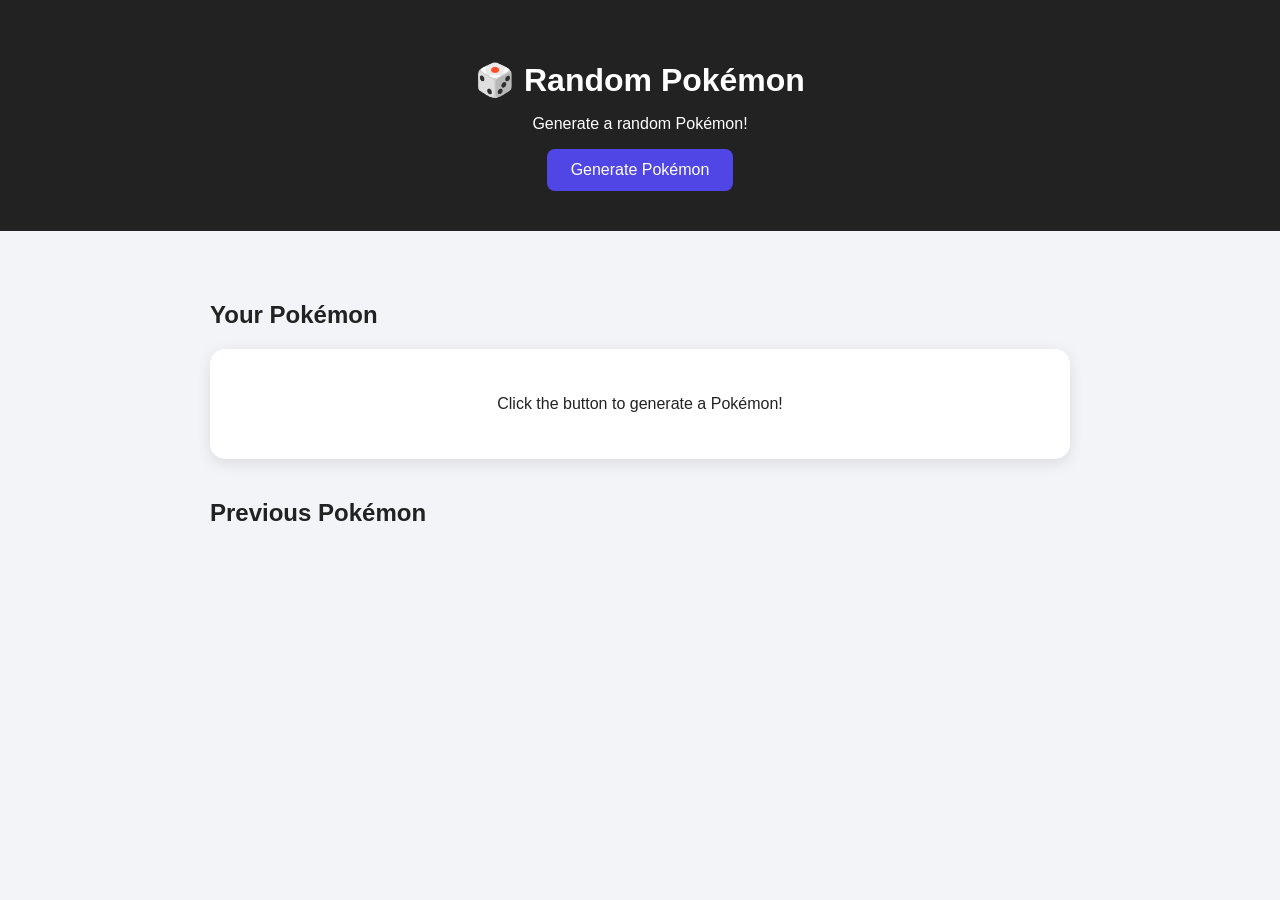
==== project2/index.html @ 836d51fa "Initial project" ====
<!DOCTYPE html>
<html lang="en">
<head>
    <meta charset="UTF-8">
    <meta name="viewport" content="width=device-width, initial-scale=1.0">

    <title>Random Pokémon Generator</title>

    <link rel="stylesheet" href="style.css">
</head>

<body>

    <header>
        <h1>🎲 Random Pokémon</h1>
        <p>Generate a random Pokémon!</p>

        <button id="generateButton">
            Generate Pokémon
        </button>
    </header>

    <main>

        <section id="pokemonContainer">
            <h2>Your Pokémon</h2>

            <div id="pokemonCard">
                <p>Click the button to generate a Pokémon!</p>
            </div>
        </section>

        <section>
            <h2>Previous Pokémon</h2>

            <div id="history"></div>
        </section>

    </main>

    <script src="script.js"></script>

</body>
</html>
---- project2/style.css ----
* {
    box-sizing: border-box;
}

body {
    margin: 0;
    font-family: Arial, sans-serif;
    background: #f2f4f8;
    color: #222;
}

header {
    text-align: center;
    padding: 40px 20px;
    background: #222;
    color: white;
}

header h1 {
    margin-bottom: 10px;
}

button {
    padding: 12px 24px;
    border: none;
    border-radius: 8px;
    background: #4f46e5;
    color: white;
    font-size: 16px;
    cursor: pointer;
}

button:hover {
    background: #3730a3;
}

main {
    max-width: 900px;
    margin: 30px auto;
    padding: 20px;
}

section {
    margin-bottom: 40px;
}

#pokemonCard {
    background: white;
    padding: 30px;
    border-radius: 15px;
    text-align: center;
    box-shadow: 0 4px 15px rgba(0, 0, 0, 0.1);
}

#pokemonCard img {
    width: 200px;
    height: 200px;
}

#pokemonCard h3 {
    font-size: 30px;
    text-transform: capitalize;
}

#history {
    display: flex;
    flex-wrap: wrap;
    gap: 15px;
}

.history-card {
    background: white;
    padding: 15px;
    border-radius: 10px;
    text-align: center;
    width: 150px;
}

.history-card img {
    width: 100px;
}
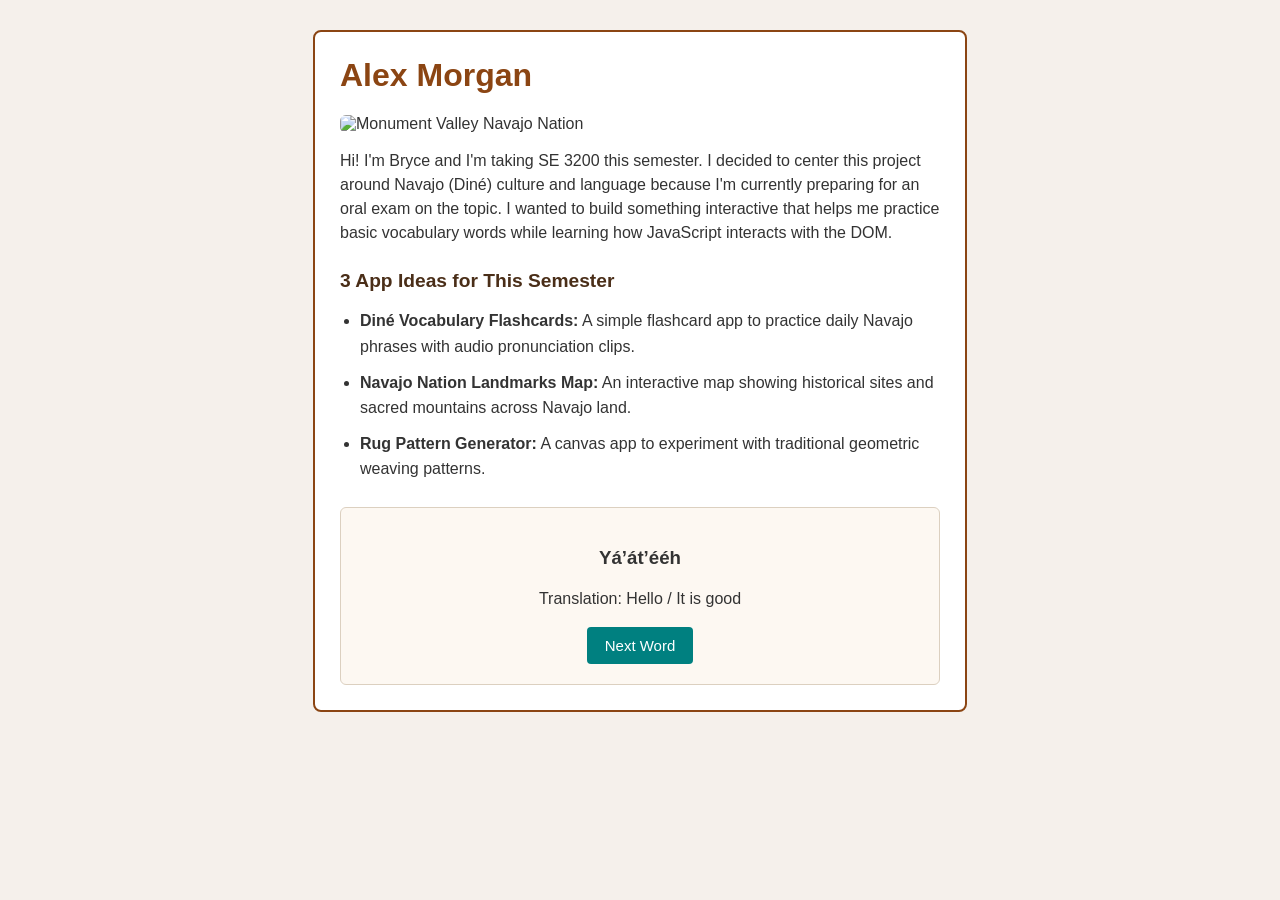
==== commit 434a9bde: "Project1" ====
--- a/project2/index.html
+++ b/project2/index.html
@@ -1,44 +1,45 @@
 <!DOCTYPE html>
 <html lang="en">
 <head>
-    <meta charset="UTF-8">
-    <meta name="viewport" content="width=device-width, initial-scale=1.0">
-
-    <title>Random Pokémon Generator</title>
-
-    <link rel="stylesheet" href="style.css">
+  <meta charset="UTF-8">
+  <meta name="viewport" content="width=device-width, initial-scale=1.0">
+  <title>SE 3200 - Project 1</title>
+  <link rel="stylesheet" href="style.css">
 </head>
-
 <body>
 
-    <header>
-        <h1>🎲 Random Pokémon</h1>
-        <p>Generate a random Pokémon!</p>
+  <main class="page-wrapper">
+    <!-- Requirement: Name in <h1> tag -->
+    <h1>Alex Morgan</h1>
+    
+    <!-- Requirement: Image -->
+    <img 
+      src="https://upload.wikimedia.org/wikipedia/commons/thumb/a/a2/Monument_Valley_UT.jpg/800px-Monument_Valley_UT.jpg" 
+      alt="Monument Valley Navajo Nation" 
+      class="profile-img"
+    >
 
-        <button id="generateButton">
-            Generate Pokémon
-        </button>
-    </header>
+    <!-- Requirement: Paragraph about you -->
+    <p id="bio">
+      Hi! I'm Bryce and I'm taking SE 3200 this semester. I decided to center this project around Navajo (Diné) culture and language because I'm currently preparing for an oral exam on the topic. I wanted to build something interactive that helps me practice basic vocabulary words while learning how JavaScript interacts with the DOM.
+    </p>
 
-    <main>
+    <!-- Requirement: <ul> with 3 application ideas -->
+    <h2>3 App Ideas for This Semester</h2>
+    <ul>
+      <li><strong>Diné Vocabulary Flashcards:</strong> A simple flashcard app to practice daily Navajo phrases with audio pronunciation clips.</li>
+      <li><strong>Navajo Nation Landmarks Map:</strong> An interactive map showing historical sites and sacred mountains across Navajo land.</li>
+      <li><strong>Rug Pattern Generator:</strong> A canvas app to experiment with traditional geometric weaving patterns.</li>
+    </ul>
 
-        <section id="pokemonContainer">
-            <h2>Your Pokémon</h2>
+    <!-- Interactive Section -->
+    <div id="flashcard-box" class="card">
+      <h3 id="word">Yá’át’ééh</h3>
+      <p id="translation">Translation: Hello / It is good</p>
+      <button id="next-btn">Next Word</button>
+    </div>
+  </main>
 
-            <div id="pokemonCard">
-                <p>Click the button to generate a Pokémon!</p>
-            </div>
-        </section>
-
-        <section>
-            <h2>Previous Pokémon</h2>
-
-            <div id="history"></div>
-        </section>
-
-    </main>
-
-    <script src="script.js"></script>
-
+  <script src="script.js"></script>
 </body>
 </html>
--- a/project2/style.css
+++ b/project2/style.css
@@ -1,81 +1,76 @@
-* {
-    box-sizing: border-box;
+body {
+  font-family: Arial, Helvetica, sans-serif;
+  background-color: #f5f0eb;
+  color: #333;
+  padding: 30px 15px;
+  margin: 0;
 }
 
-body {
-    margin: 0;
-    font-family: Arial, sans-serif;
-    background: #f2f4f8;
-    color: #222;
+.page-wrapper {
+  max-width: 600px;
+  margin: 0 auto;
+  background: #ffffff;
+  padding: 25px;
+  border: 2px solid #8b4513;
+  border-radius: 8px;
 }
 
-header {
-    text-align: center;
-    padding: 40px 20px;
-    background: #222;
-    color: white;
+h1 {
+  color: #8b4513;
+  margin-top: 0;
 }
 
-header h1 {
-    margin-bottom: 10px;
+h2 {
+  color: #4a2e18;
+  font-size: 1.2rem;
+  margin-top: 25px;
+}
+
+.profile-img {
+  width: 100%;
+  height: 240px;
+  object-fit: cover;
+  border-radius: 6px;
+}
+
+p {
+  line-height: 1.5;
+}
+
+ul {
+  line-height: 1.6;
+  padding-left: 20px;
+}
+
+li {
+  margin-bottom: 10px;
+}
+
+.card {
+  background-color: #fdf8f2;
+  border: 1px solid #dcd0c0;
+  padding: 20px;
+  border-radius: 6px;
+  text-align: center;
+  margin-top: 25px;
 }
 
 button {
-    padding: 12px 24px;
-    border: none;
-    border-radius: 8px;
-    background: #4f46e5;
-    color: white;
-    font-size: 16px;
-    cursor: pointer;
+  background-color: #008080;
+  color: white;
+  border: none;
+  padding: 10px 18px;
+  font-size: 15px;
+  border-radius: 4px;
+  cursor: pointer;
 }
 
 button:hover {
-    background: #3730a3;
+  background-color: #006666;
 }
 
-main {
-    max-width: 900px;
-    margin: 30px auto;
-    padding: 20px;
-}
-
-section {
-    margin-bottom: 40px;
-}
-
-#pokemonCard {
-    background: white;
-    padding: 30px;
-    border-radius: 15px;
-    text-align: center;
-    box-shadow: 0 4px 15px rgba(0, 0, 0, 0.1);
-}
-
-#pokemonCard img {
-    width: 200px;
-    height: 200px;
-}
-
-#pokemonCard h3 {
-    font-size: 30px;
-    text-transform: capitalize;
-}
-
-#history {
-    display: flex;
-    flex-wrap: wrap;
-    gap: 15px;
-}
-
-.history-card {
-    background: white;
-    padding: 15px;
-    border-radius: 10px;
-    text-align: center;
-    width: 150px;
-}
-
-.history-card img {
-    width: 100px;
+/* Style applied dynamically in JS */
+.turquoise-bg {
+  background-color: #e6f2f2;
+  border-color: #008080;
 }
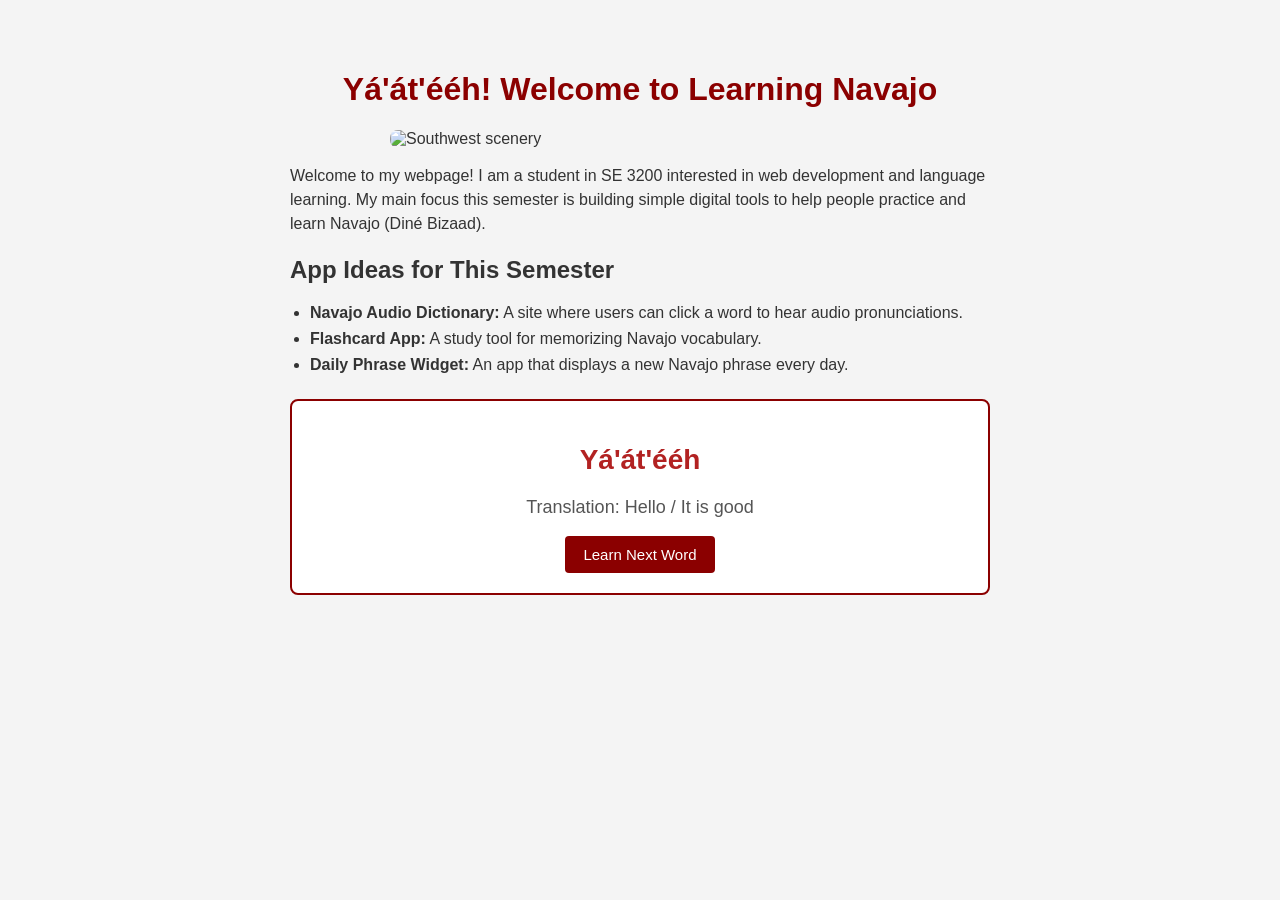
==== commit db6cbf26: "All" ====
--- a/project2/index.html
+++ b/project2/index.html
@@ -2,44 +2,37 @@
 <html lang="en">
 <head>
   <meta charset="UTF-8">
-  <meta name="viewport" content="width=device-width, initial-scale=1.0">
   <title>SE 3200 - Project 1</title>
   <link rel="stylesheet" href="style.css">
 </head>
 <body>
 
-  <main class="page-wrapper">
-    <!-- Requirement: Name in <h1> tag -->
-    <h1>Alex Morgan</h1>
-    
-    <!-- Requirement: Image -->
-    <img 
-      src="https://upload.wikimedia.org/wikipedia/commons/thumb/a/a2/Monument_Valley_UT.jpg/800px-Monument_Valley_UT.jpg" 
-      alt="Monument Valley Navajo Nation" 
-      class="profile-img"
-    >
+  <!-- Requirement 1: h1 tag with your name -->
+  <h1>Yá'át'ééh! Welcome to Learning Navajo </h1>
 
-    <!-- Requirement: Paragraph about you -->
-    <p id="bio">
-      Hi! I'm Bryce and I'm taking SE 3200 this semester. I decided to center this project around Navajo (Diné) culture and language because I'm currently preparing for an oral exam on the topic. I wanted to build something interactive that helps me practice basic vocabulary words while learning how JavaScript interacts with the DOM.
-    </p>
+  <!-- Requirement 2: Image -->
+  <img src="https://images.unsplash.com/photo-1506744038136-46273834b3fb?w=500" alt="Southwest scenery">
 
-    <!-- Requirement: <ul> with 3 application ideas -->
-    <h2>3 App Ideas for This Semester</h2>
-    <ul>
-      <li><strong>Diné Vocabulary Flashcards:</strong> A simple flashcard app to practice daily Navajo phrases with audio pronunciation clips.</li>
-      <li><strong>Navajo Nation Landmarks Map:</strong> An interactive map showing historical sites and sacred mountains across Navajo land.</li>
-      <li><strong>Rug Pattern Generator:</strong> A canvas app to experiment with traditional geometric weaving patterns.</li>
-    </ul>
+  <!-- Requirement 3: Paragraph about you -->
+  <p>
+    Welcome to my webpage! I am a student in SE 3200 interested in web development and language learning. My main focus this semester is building simple digital tools to help people practice and learn Navajo (Diné Bizaad).
+  </p>
 
-    <!-- Interactive Section -->
-    <div id="flashcard-box" class="card">
-      <h3 id="word">Yá’át’ééh</h3>
-      <p id="translation">Translation: Hello / It is good</p>
-      <button id="next-btn">Next Word</button>
-    </div>
-  </main>
+  <!-- Requirement 4: Unordered list with 3 app ideas -->
+  <h2>App Ideas for This Semester</h2>
+  <ul>
+    <li><strong>Navajo Audio Dictionary:</strong> A site where users can click a word to hear audio pronunciations.</li>
+    <li><strong>Flashcard App:</strong> A study tool for memorizing Navajo vocabulary.</li>
+    <li><strong>Daily Phrase Widget:</strong> An app that displays a new Navajo phrase every day.</li>
+  </ul>
+
+  <!-- Interactive Section for JS requirements -->
+  <div id="word-box">
+    <h2 id="navajo-word">Yá'át'ééh</h2>
+    <p id="english-word">Translation: Hello / It is good</p>
+    <button id="change-btn">Learn Next Word</button>
+  </div>
 
   <script src="script.js"></script>
 </body>
-</html>+</html>
--- a/project2/style.css
+++ b/project2/style.css
@@ -1,76 +1,71 @@
 body {
-  font-family: Arial, Helvetica, sans-serif;
-  background-color: #f5f0eb;
+  font-family: Arial, sans-serif;
+  background-color: #f4f4f4;
   color: #333;
-  padding: 30px 15px;
-  margin: 0;
+  max-width: 700px;
+  margin: 30px auto;
+  padding: 20px;
 }
 
-.page-wrapper {
-  max-width: 600px;
-  margin: 0 auto;
-  background: #ffffff;
-  padding: 25px;
-  border: 2px solid #8b4513;
+h1 {
+  color: #8b0000;
+  text-align: center;
+}
+
+img {
+  width: 100%;
+  max-width: 500px;
+  display: block;
+  margin: 15px auto;
   border-radius: 8px;
 }
 
-h1 {
-  color: #8b4513;
-  margin-top: 0;
-}
-
-h2 {
-  color: #4a2e18;
-  font-size: 1.2rem;
-  margin-top: 25px;
-}
-
-.profile-img {
-  width: 100%;
-  height: 240px;
-  object-fit: cover;
-  border-radius: 6px;
-}
-
 p {
+  font-size: 16px;
   line-height: 1.5;
 }
 
 ul {
-  line-height: 1.6;
+  margin-top: 10px;
+  margin-bottom: 25px;
   padding-left: 20px;
 }
 
 li {
-  margin-bottom: 10px;
+  margin-bottom: 8px;
 }
 
-.card {
-  background-color: #fdf8f2;
-  border: 1px solid #dcd0c0;
+/* Interactive Card Box */
+#word-box {
+  background-color: #ffffff;
+  border: 2px solid #8b0000;
   padding: 20px;
-  border-radius: 6px;
   text-align: center;
-  margin-top: 25px;
+  border-radius: 8px;
+}
+
+#navajo-word {
+  color: #b22222;
+  font-size: 28px;
+  margin-bottom: 5px;
+}
+
+#english-word {
+  font-size: 18px;
+  color: #555;
+  margin-bottom: 15px;
 }
 
 button {
-  background-color: #008080;
+  background-color: #8b0000;
   color: white;
+  padding: 10px 18px;
   border: none;
-  padding: 10px 18px;
   font-size: 15px;
+  cursor: pointer;
   border-radius: 4px;
-  cursor: pointer;
 }
 
 button:hover {
-  background-color: #006666;
-}
-
-/* Style applied dynamically in JS */
-.turquoise-bg {
-  background-color: #e6f2f2;
-  border-color: #008080;
+  background-color: #a52a2a;
 }
